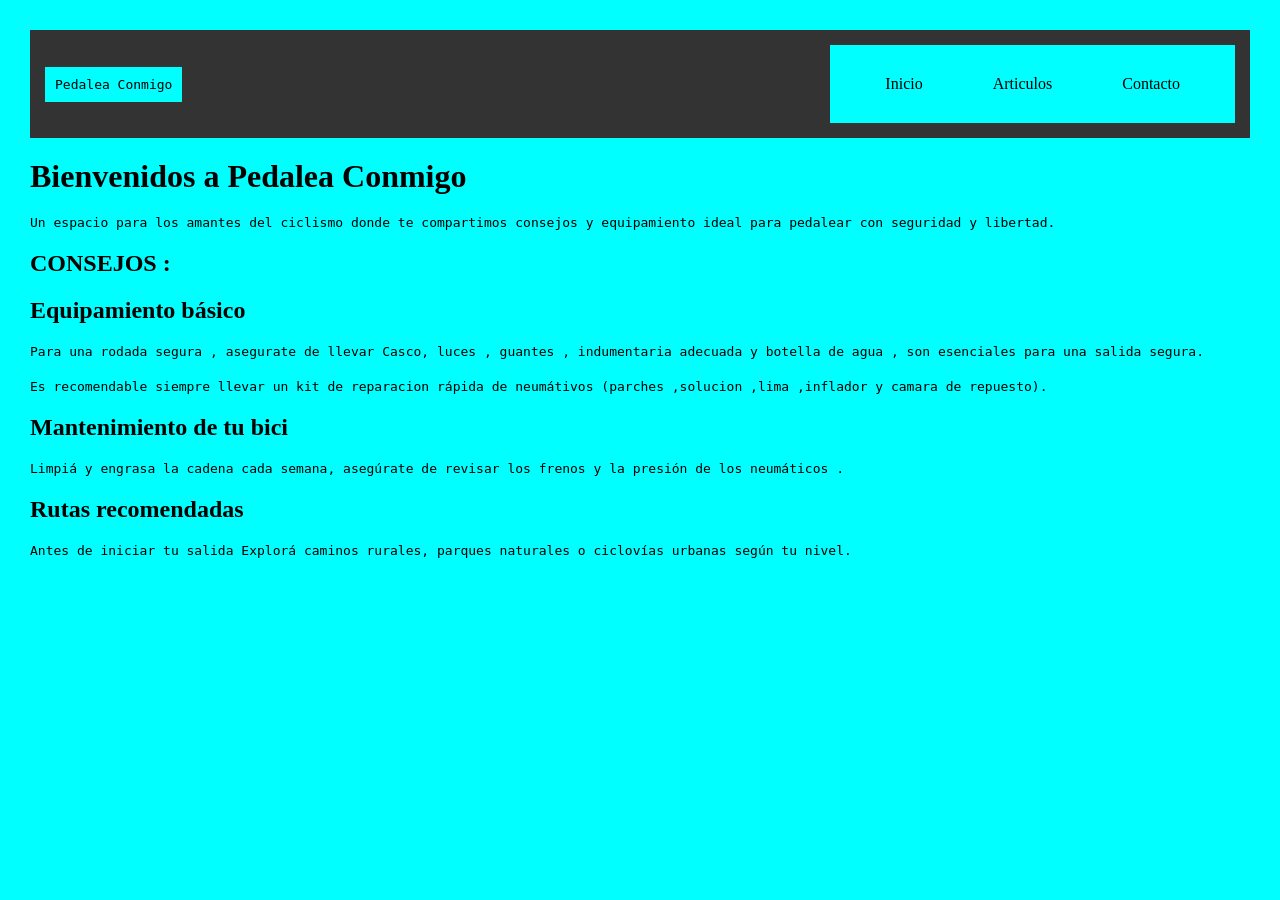
==== index.html @ 7bb85d8d "creacion de carpeta js y Enlaze al mismo (principal y formulario)" ====
<!DOCTYPE html>
<html lang="en">

<head>
    <meta charset="UTF-8">
    <title>ciclismo</title>
    <!--Página Principal (informacion general del sitio/Carrusel)------------------------------------------------------------------------------------------------>
    <link rel="stylesheet" href="css/Styles.css">
    <!--enlazado a css (para darle estilo)----------------------------------------------------------------------------------------------------------------------->

</head>

<body>
    <header>
        <p>Pedalea Conmigo</p>
        <!--Enlaze a las otras Paginas------------------------------------------------------------------------------------------------------------------------------>
        <nav>
            <ul>
                <li><a href="index.html">Inicio</a></li>
                <li><a href="Articulo.html">Articulos</a></li>
                <li><a href="Formulario.html">Contacto</a></li>
            </ul>
        </nav>
    </header>



    <h1>Bienvenidos a Pedalea Conmigo</h1>
    <p>Un espacio para los amantes del ciclismo donde te compartimos consejos y equipamiento ideal
        para pedalear con seguridad y libertad.</p>


    <!-----------------------------------------------------------------CARRUSEL-------------------------------------------------------------------------------------->
    <script src="js/carrusel.js"></script> <!--Enlazado a js-->

    <!--------------------------------------------------------------------------------------------------------------------------------------------------------------->

    <h2>CONSEJOS : </h2>

    <h2>Equipamiento básico</h2>
    <p>Para una rodada segura , asegurate de llevar Casco, luces , guantes , indumentaria adecuada y botella de agua ,
        son esenciales para una salida segura.</p>
    <p>Es recomendable siempre llevar un kit de reparacion rápida de neumátivos (parches ,solucion ,lima ,inflador y
        camara de repuesto).</p>

    <h2>Mantenimiento de tu bici</h2>
    <p>Limpiá y engrasa la cadena cada semana, asegúrate de revisar los frenos y la presión de los neumáticos .</p>

    <h2>Rutas recomendadas</h2>
    <p>Antes de iniciar tu salida Explorá caminos rurales, parques naturales o ciclovías urbanas según tu nivel.</p>


</body>

</html>
---- css/Styles.css ----
/* ELECCION DE PALETA DE COLORES! /*
 /* Color Theme Swatches in Hex */
.The-Black-and-Red-1-hex {
  color: #2A8C82;
}

.The-Black-and-Red-2-hex {
  color: #41BFB3;
}

.The-Black-and-Red-3-hex {
  color: #91F2E9;
}

.The-Black-and-Red-4-hex {
  color: #275950;
}

.The-Black-and-Red-5-hex {
  color: #260101;
}

/* Color Theme Swatches in RGBA */
.The-Black-and-Red-1-rgba {
  color: rgba(42, 140, 130, 1);
}

.The-Black-and-Red-2-rgba {
  color: rgba(65, 191, 178, 1);
}

.The-Black-and-Red-3-rgba {
  color: rgba(145, 242, 232, 1);
}

.The-Black-and-Red-4-rgba {
  color: rgba(39, 89, 80, 1);
}

.The-Black-and-Red-5-rgba {
  color: rgba(38, 0, 0, 1);
}

/* Color Theme Swatches in HSLA */
.The-Black-and-Red-1-hsla {
  color: hsla(174, 53, 35, 1);
}

.The-Black-and-Red-2-hsla {
  color: hsla(174, 49, 50, 1);
}

.The-Black-and-Red-3-hsla {
  color: hsla(174, 79, 76, 1);
}

.The-Black-and-Red-4-hsla {
  color: hsla(168, 38, 25, 1);
}

.The-Black-and-Red-5-hsla {
  color: hsla(0, 96, 7, 1);
}

/*Pagina INICIO-----------------------------------------------------------------------------------------------------------------*/
* {
  /*universal-a toda la pagina*/
  padding: 0%;
  margin: 0%;
  box-sizing: border-box;
  background-color: aqua;
  color: hsla(0, 96, 7, 1);
  font-family: fantasy, papyrus;
  padding: 10px;

p {
  /*logo PEDALEA CONMIGO */
  font-size: 30;
  font-family: monospace;

}

header {
  display: flex;
  justify-content: space-between;
  align-items: center;
  margin: 10px;
  background-color: #333;
  color: black;
  padding: 15px;

}


nav ul {
  display: flex;
  justify-content: center;
  list-style: none;
  padding: 10;
  color: black;
}


nav ul li {
  margin: 0 15px;
}
nav ul li:hover{
  transform: scale(1.50)
}
nav a {
  color: black;
  text-decoration: none;
}



/*Pagina ARTICULOS--------------------------------------------------------------------------------------------------------------*/
.contenedor{
display: flex;
flex-direction: unset;
justify-content: space-around;
flex-wrap: wrap;
margin: 30px;
gap: 20px;
}
.columna{
width: 30%;
text-align: center;
padding: 15px;
}
.columna:hover{
  transform: scale(1.03)
}
.columna img{
  width: 100%;
  height: 80%;
}
.columna h2 {
      color: black;
      margin: 20px 0 10px;
    }

    .columna p {
      color:#2e2e2e;
     
    }
    .columna h3{
      color:#2e2e2e;
      font-style: italic;
    }
/*Pagina CONTACTO--------------------------------------------------------------------------------------------------------------*/


.contacto {
  display: flex;
  justify-content: center;
  align-items: stretch;
  min-height: 100vh;
  padding: 40px;
  gap: 40px;
}

form {
  width: 50%;
  display: flex;
  flex-direction: column;
  border: 2px solid black;
  padding: 20px;
  gap: 10px;
  justify-content: center;
  margin: 0 auto;
}

.info-contacto {
  flex: 1;
  background-color: #2e2e2e;
  color: black;
  padding: 40px;
  border-radius: 10px;
  display: flex;
  flex-direction: column;
  justify-content: center;
  gap: 20px;
}
.info-contacto:hover{
  transform: scale(1.03)
}

.redes {
  display: flex;
  gap: 15px;
  margin-top: 20px;
}

.redes img {
  width: 40px;
  height: 40px;

 
}

.redes img:hover {
  filter: none;
}
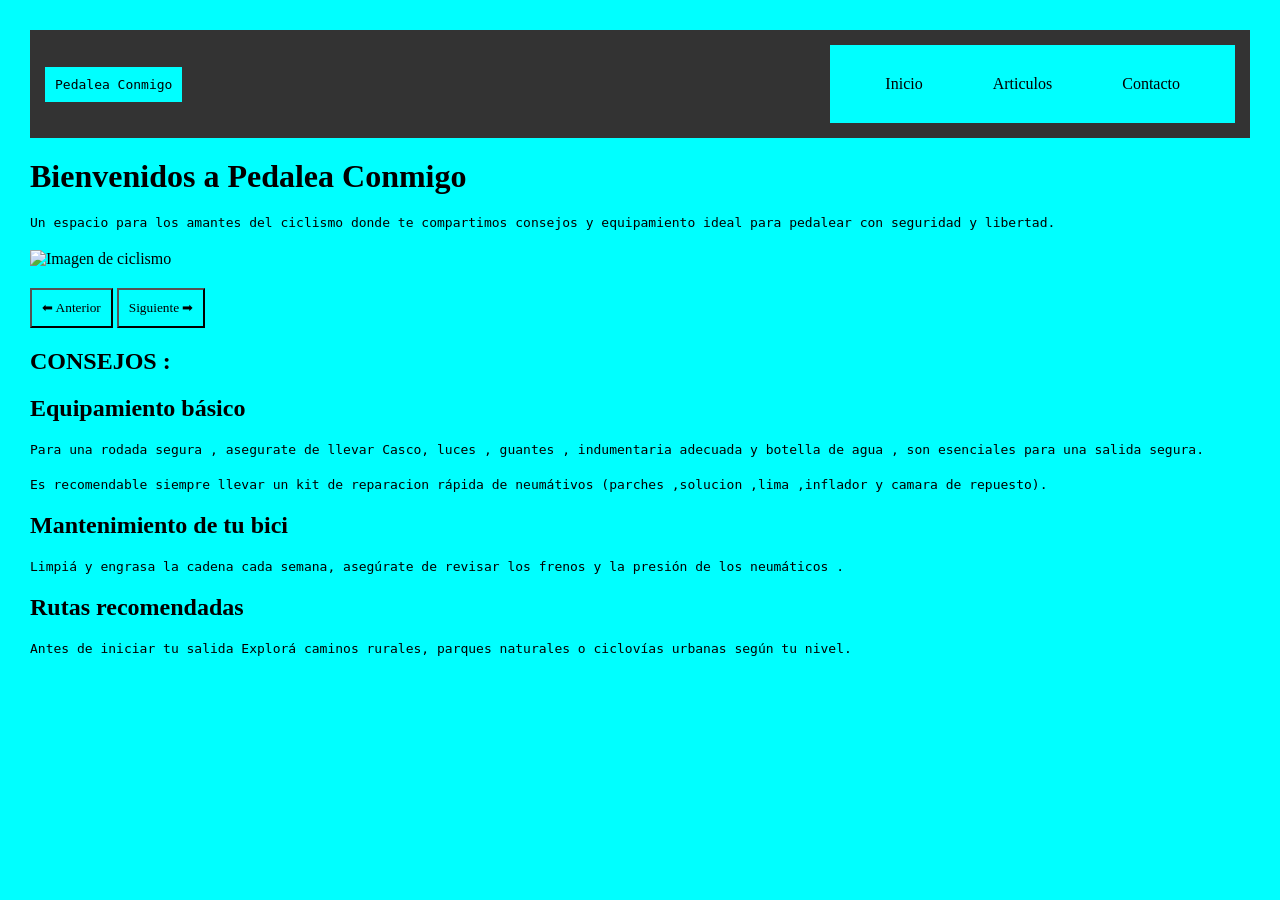
==== commit 7f9fcf0e: "." ====
--- a/index.html
+++ b/index.html
@@ -32,6 +32,15 @@
 
     <!-----------------------------------------------------------------CARRUSEL-------------------------------------------------------------------------------------->
     <script src="js/carrusel.js"></script> <!--Enlazado a js-->
+      <img id="imagen" src="" alt="Imagen de ciclismo">
+
+  <div>
+    <button onclick="retroceder()">⬅ Anterior</button>
+    <button onclick="avanzar()">Siguiente ➡</button>
+  </div>
+
+
+
 
     <!--------------------------------------------------------------------------------------------------------------------------------------------------------------->
 
--- a/css/Styles.css
+++ b/css/Styles.css
@@ -148,7 +148,7 @@
       color:#2e2e2e;
       font-style: italic;
     }
-/*Pagina CONTACTO--------------------------------------------------------------------------------------------------------------*/
+/*Pagina FORMULARIO--------------------------------------------------------------------------------------------------------------*/
 
 
 .contacto {
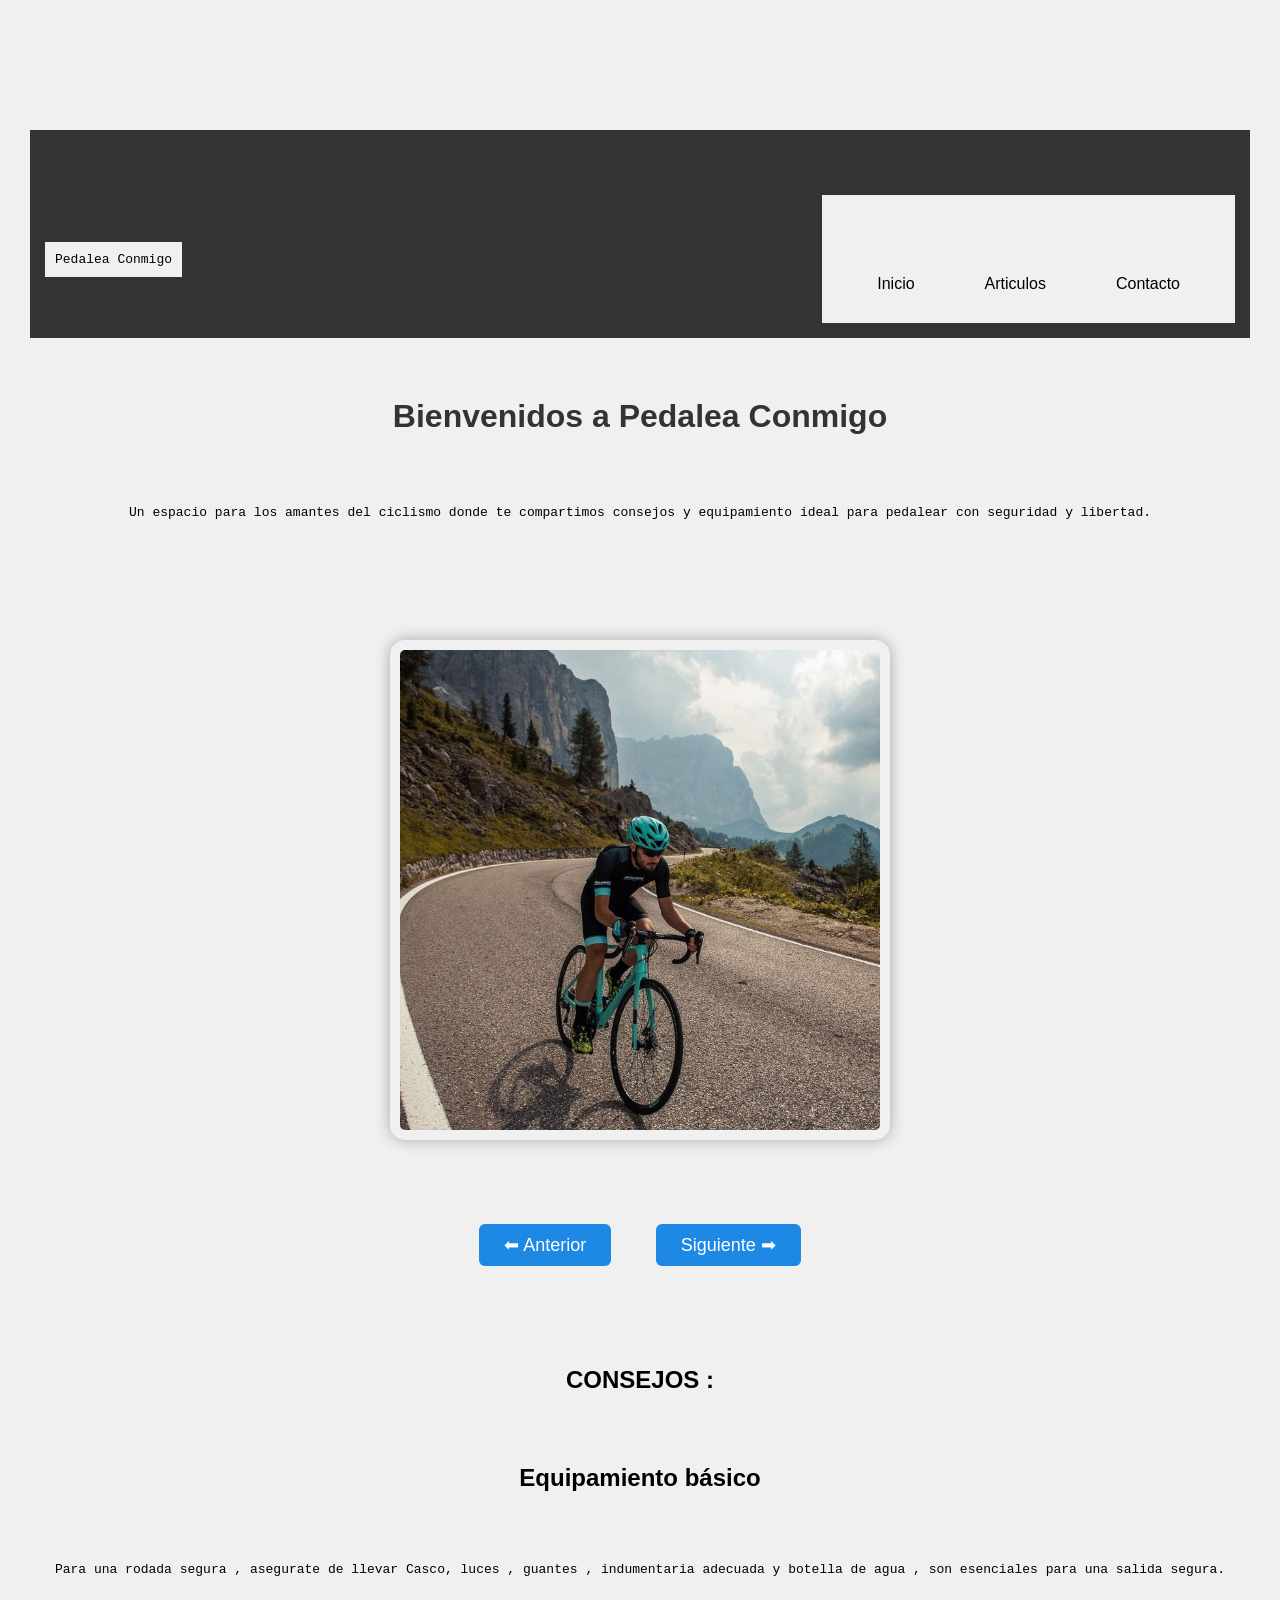
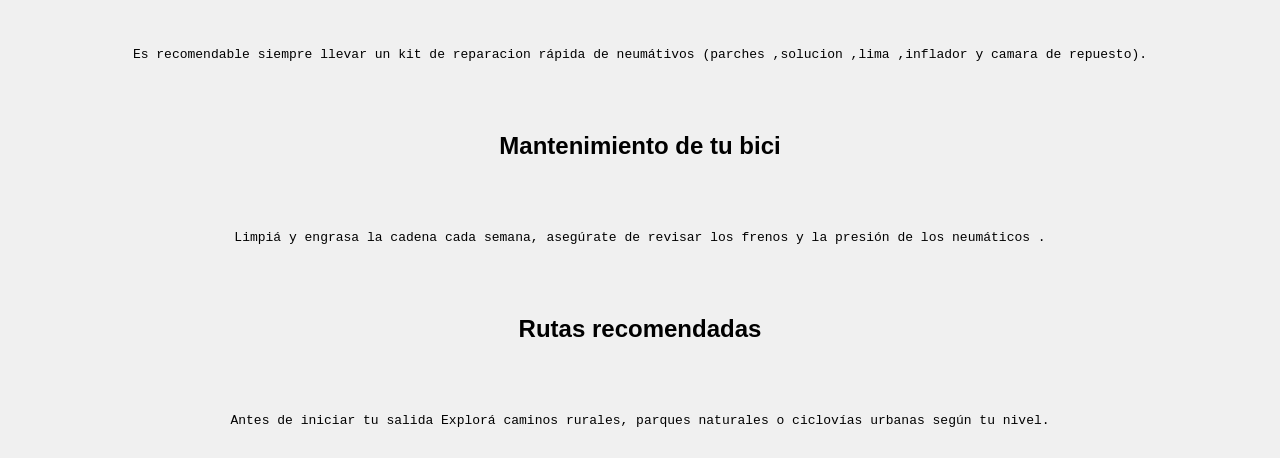
==== commit 9cb1f2fc: "mofic. (index-carrusel)" ====
--- a/index.html
+++ b/index.html
@@ -31,14 +31,18 @@
 
 
     <!-----------------------------------------------------------------CARRUSEL-------------------------------------------------------------------------------------->
+
+
+    <div clas="carrusel">
+        <img id="imagen" src="" alt="Imagen de ciclismo">
+        <div clas="botones">
+            <button onclick="retroceder()">⬅ Anterior</button>
+            <button onclick="avanzar()">Siguiente ➡</button>
+
+        </div>
+    </div>
+
     <script src="js/carrusel.js"></script> <!--Enlazado a js-->
-      <img id="imagen" src="" alt="Imagen de ciclismo">
-
-  <div>
-    <button onclick="retroceder()">⬅ Anterior</button>
-    <button onclick="avanzar()">Siguiente ➡</button>
-  </div>
-
 
 
 
--- a/css/Styles.css
+++ b/css/Styles.css
@@ -201,4 +201,41 @@
 
 .redes img:hover {
   filter: none;
+}
+
+
+
+/*Pagina FORMULARIO--------------------------------------------------------------------------------------------------------------*/
+
+font-family: Arial, sans-serif;
+  text-align: center;
+  background-color: #f0f0f0;
+  margin-top: 50px;
+}
+
+img {
+  width: 500px;
+  height: 500px;
+  border-radius: 15px;
+  box-shadow: 0 0 15px rgba(0,0,0,0.3);
+}
+
+button {
+  margin: 20px;
+  padding: 10px 25px;
+  font-size: 18px;
+  border: none;
+  background-color: #1e88e5;
+  color: white;
+  border-radius: 6px;
+  cursor: pointer;
+  transition: background-color 0.3s;
+}
+
+button:hover {
+  background-color: #1565c0;
+}
+
+h1 {
+  color: #333;
 }
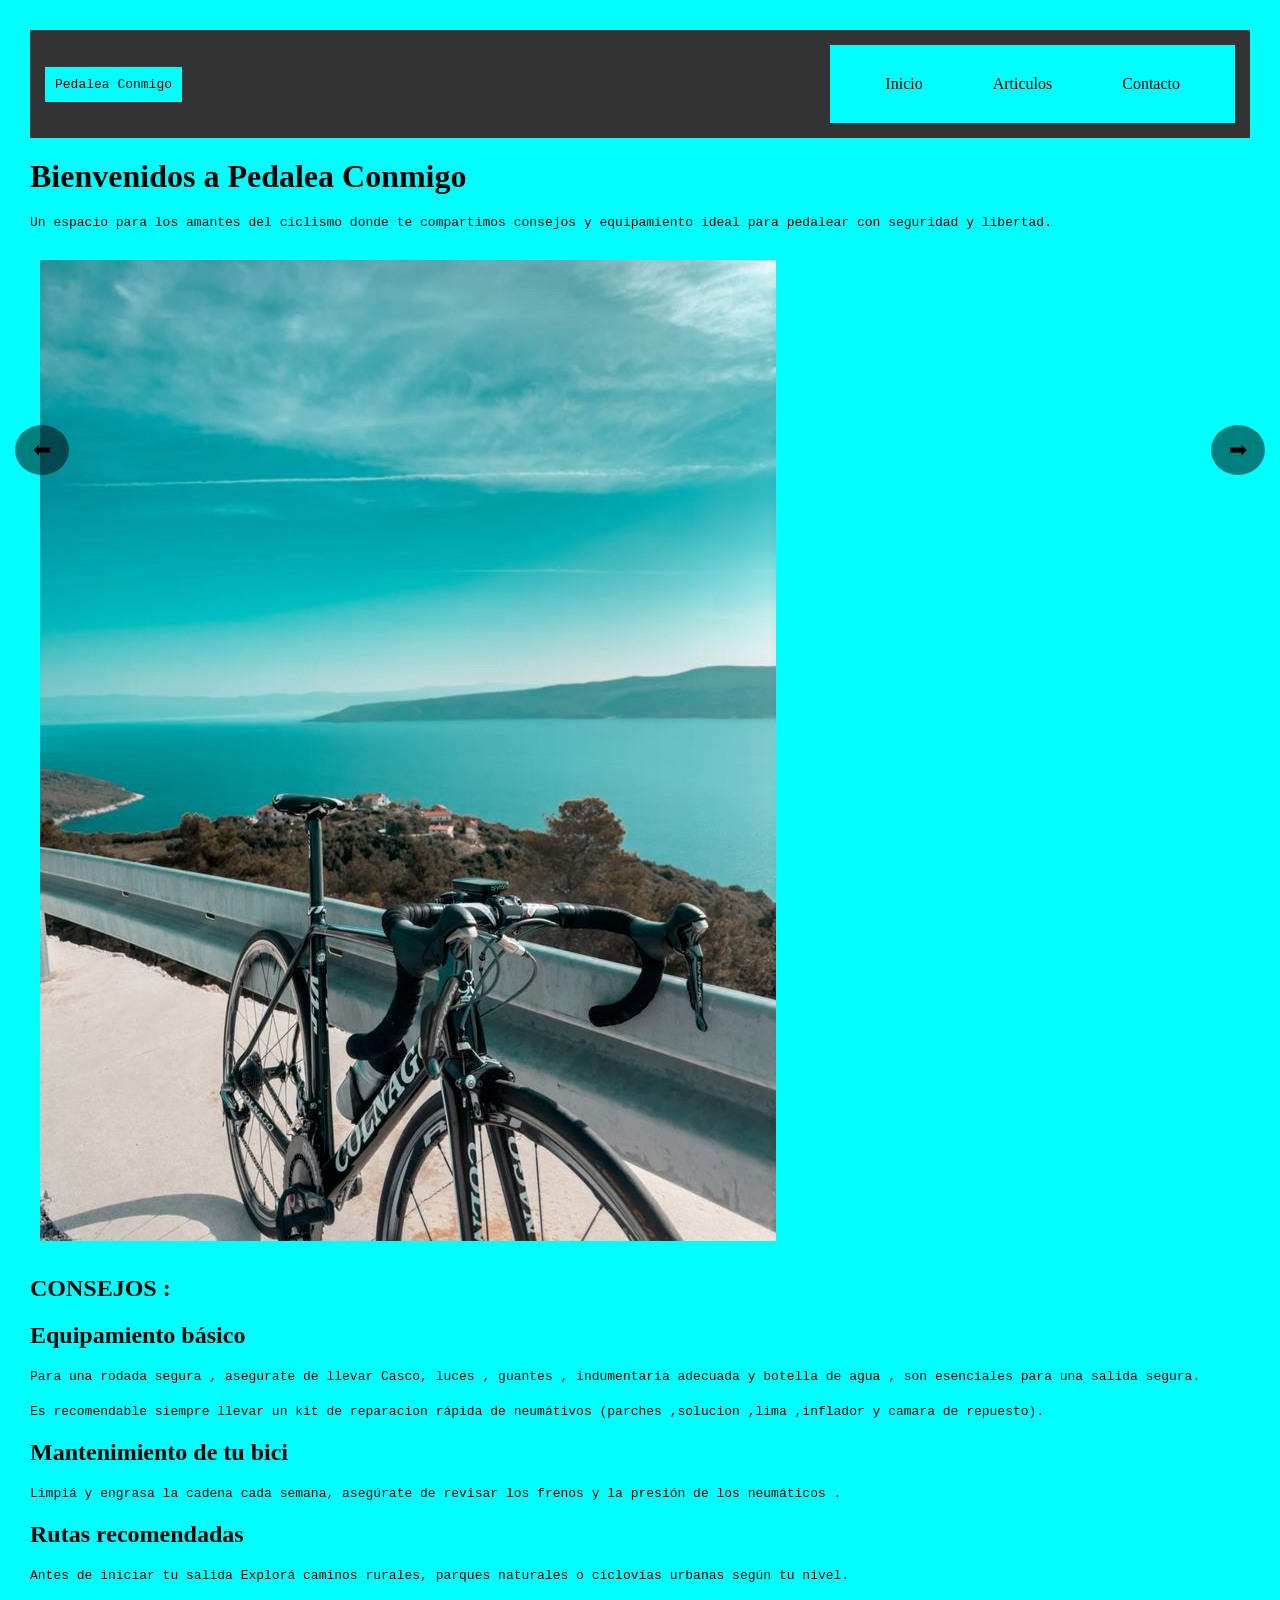
==== commit 2aed5bbd: "style imagen carrusel y boton" ====
--- a/index.html
+++ b/index.html
@@ -35,11 +35,11 @@
 
     <div clas="carrusel">
         <img id="imagen" src="" alt="Imagen de ciclismo">
-        <div clas="botones">
-            <button onclick="retroceder()">⬅ Anterior</button>
-            <button onclick="avanzar()">Siguiente ➡</button>
 
-        </div>
+        <button class="btn-lateral izquierda" onclick="retroceder()">⬅</button>
+        <button class="btn-lateral derecha" onclick="avanzar()">➡</button>
+
+
     </div>
 
     <script src="js/carrusel.js"></script> <!--Enlazado a js-->
--- a/css/Styles.css
+++ b/css/Styles.css
@@ -63,16 +63,17 @@
 }
 
 /*Pagina INICIO-----------------------------------------------------------------------------------------------------------------*/
-* {
-  /*universal-a toda la pagina*/
-  padding: 0%;
-  margin: 0%;
-  box-sizing: border-box;
-  background-color: aqua;
-  color: hsla(0, 96, 7, 1);
-  font-family: fantasy, papyrus;
-  padding: 10px;
-
+
+
+* { /*universal-a toda la pagina*/
+   padding: 0%;
+    margin: 0%; 
+    box-sizing: border-box; 
+    font-family: fantasy, papyrus;
+     background-color: aqua; 
+     color: hsla(0, 96, 7, 1); 
+     padding: 10px;
+   
 p {
   /*logo PEDALEA CONMIGO */
   font-size: 30;
@@ -205,37 +206,44 @@
 
 
 
-/*Pagina FORMULARIO--------------------------------------------------------------------------------------------------------------*/
-
-font-family: Arial, sans-serif;
-  text-align: center;
-  background-color: #f0f0f0;
-  margin-top: 50px;
-}
-
-img {
-  width: 500px;
-  height: 500px;
-  border-radius: 15px;
-  box-shadow: 0 0 15px rgba(0,0,0,0.3);
-}
-
-button {
-  margin: 20px;
-  padding: 10px 25px;
-  font-size: 18px;
+/*Pagina CARRUSEL--------------------------------------------------------------------------------------------------------------*/
+
+.carrusel{
+  position: relative;
+ width: 100%;
+  margin: 0;
+}
+.carrusel img{
+width:100%;/*ANCHO*/
+height:400% ;/*ALTO*/
+border: 3px solid #333; /*COLOR BORDE*/
+object-fit: cover; /*ajusta la imagen*/
+border-radius: 8px;
+
+}
+
+.btn-lateral {
+  position: absolute;
+  top: 50%;
+  transform: translateY(-50%); 
+  background-color: rgba(0,0,0,0.5);
+  color: black;
   border: none;
-  background-color: #1e88e5;
-  color: white;
-  border-radius: 6px;
+  padding: 12px 18px;
+  font-size: 22px;
   cursor: pointer;
-  transition: background-color 0.3s;
-}
-
-button:hover {
-  background-color: #1565c0;
-}
-
-h1 {
-  color: #333;
+  border-radius: 50%;
+  transition: 0.3s ease;
+}
+
+.izquierda {
+  left: 15px;
+}
+
+.derecha {
+  right: 15px;
+}
+.btn-lateral:hover {
+  background-color: #333;
+  transform: translateY(-50%) scale(1.1);
 }
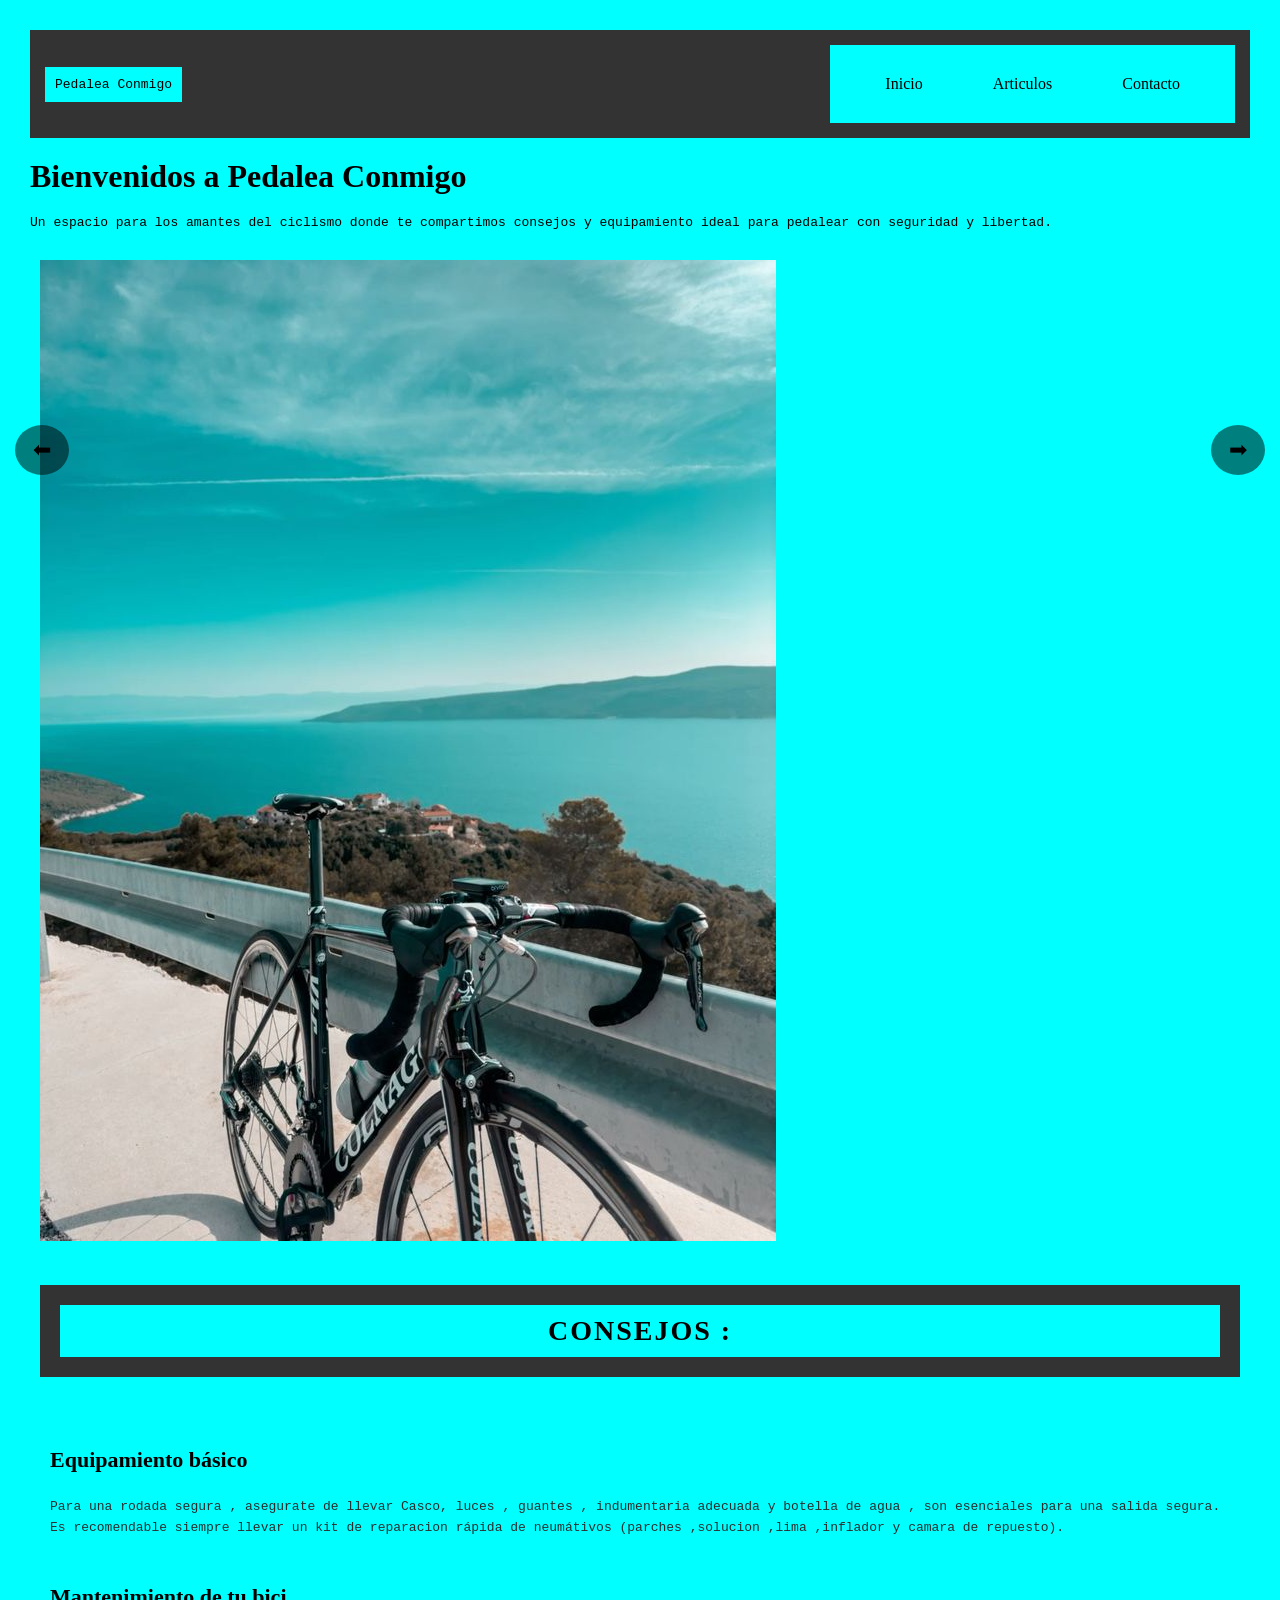
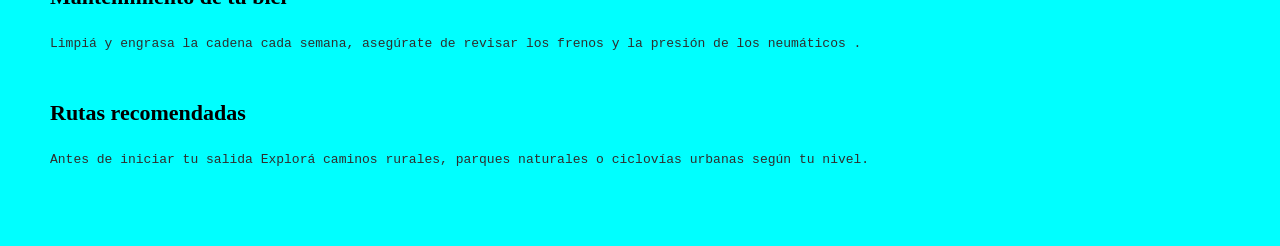
==== commit 5cd7806f: "remodelacion de consejos" ====
--- a/index.html
+++ b/index.html
@@ -48,20 +48,22 @@
 
     <!--------------------------------------------------------------------------------------------------------------------------------------------------------------->
 
-    <h2>CONSEJOS : </h2>
+<section class="seccion-consejos">
+  <h2>CONSEJOS : </h2>
+</section>
 
-    <h2>Equipamiento básico</h2>
-    <p>Para una rodada segura , asegurate de llevar Casco, luces , guantes , indumentaria adecuada y botella de agua ,
-        son esenciales para una salida segura.</p>
-    <p>Es recomendable siempre llevar un kit de reparacion rápida de neumátivos (parches ,solucion ,lima ,inflador y
-        camara de repuesto).</p>
+<div class="texto-consejos">
+  <h3>Equipamiento básico</h3>
+  <p>Para una rodada segura , asegurate de llevar Casco, luces , guantes , indumentaria adecuada y botella de agua , son esenciales para una salida segura.
 
-    <h2>Mantenimiento de tu bici</h2>
-    <p>Limpiá y engrasa la cadena cada semana, asegúrate de revisar los frenos y la presión de los neumáticos .</p>
+Es recomendable siempre llevar un kit de reparacion rápida de neumátivos (parches ,solucion ,lima ,inflador y camara de repuesto).</p>
 
-    <h2>Rutas recomendadas</h2>
-    <p>Antes de iniciar tu salida Explorá caminos rurales, parques naturales o ciclovías urbanas según tu nivel.</p>
+  <h3>Mantenimiento de tu bici</h3>
+  <p>Limpiá y engrasa la cadena cada semana, asegúrate de revisar los frenos y la presión de los neumáticos .</p>
 
+  <h3>Rutas recomendadas</h3>
+  <p>Antes de iniciar tu salida Explorá caminos rurales, parques naturales o ciclovías urbanas según tu nivel.</p>
+</div>
 
 </body>
 
--- a/css/Styles.css
+++ b/css/Styles.css
@@ -113,7 +113,38 @@
   text-decoration: none;
 }
 
-
+/* INICIO - CONSEJOS -------------------- ----------------------------------------------------------------------------*/
+.seccion-consejos{
+  background-color: #333;
+  padding: 20px;
+  text-align: center;
+  margin-top: 40px;
+  border-radius:0;
+  margin: 20px;
+}
+
+.seccion-consejos h2 {
+  color: black;
+  font-size: 28px;
+  letter-spacing: 2px;
+}
+
+
+.texto-consejos {
+  margin: 25px 10px;
+  line-height: 1.6;
+}
+
+.texto-consejos h3 {
+  margin-top: 20px;
+  color: black;
+  font-size: 22px;
+}
+
+.texto-consejos p {
+  color: #2e2e2e;
+  margin-bottom: 10px;
+}
 
 /*Pagina ARTICULOS--------------------------------------------------------------------------------------------------------------*/
 .contenedor{
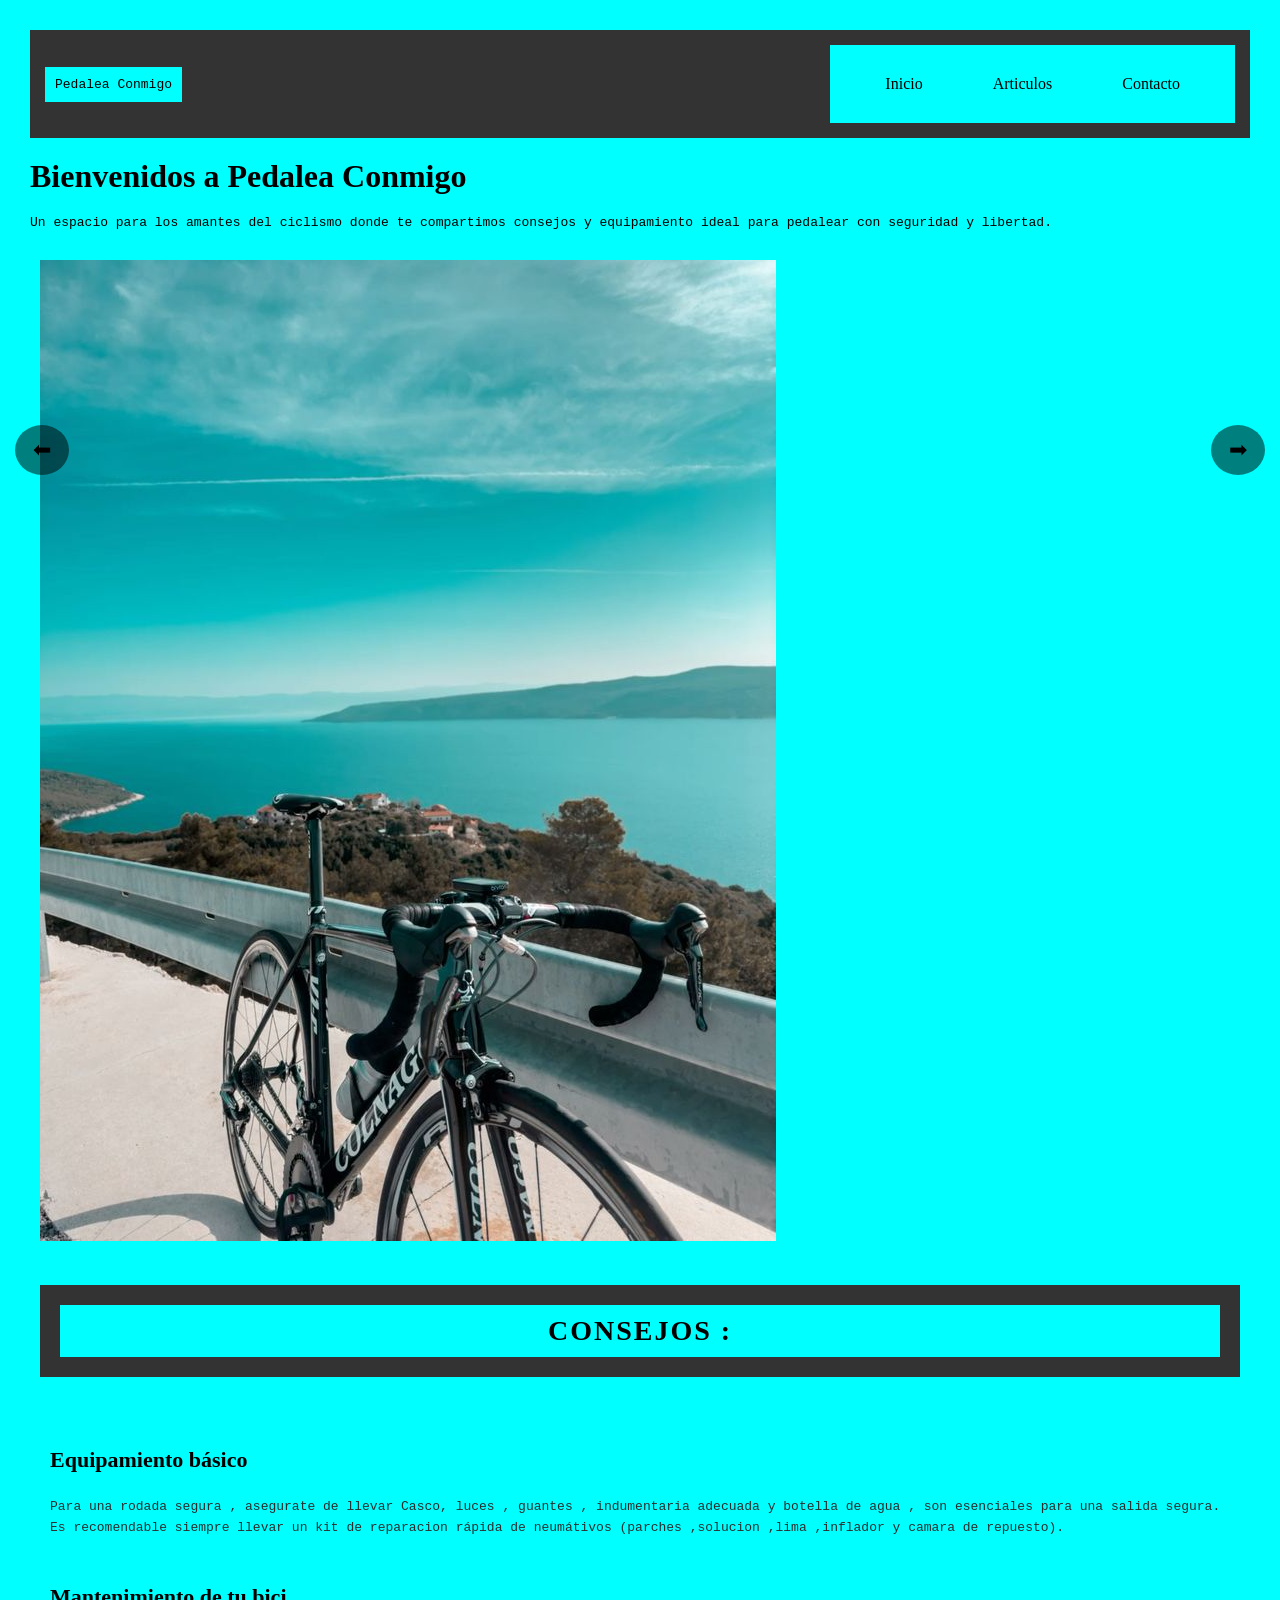
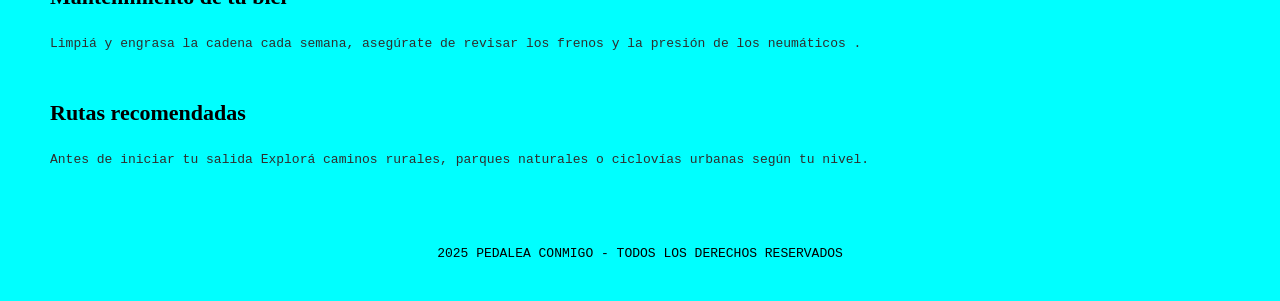
==== commit e8bc1dad: "Pie de Pagina" ====
--- a/index.html
+++ b/index.html
@@ -65,6 +65,12 @@
   <p>Antes de iniciar tu salida Explorá caminos rurales, parques naturales o ciclovías urbanas según tu nivel.</p>
 </div>
 
+
+ <div class="pie-pagina">
+ <p>2025 PEDALEA CONMIGO - TODOS LOS DERECHOS RESERVADOS</p>
+ </div>
+   
+  
 </body>
 
 </html>
--- a/css/Styles.css
+++ b/css/Styles.css
@@ -113,6 +113,10 @@
   text-decoration: none;
 }
 
+.pie-pagina{
+text-align: center;
+}
+
 /* INICIO - CONSEJOS -------------------- ----------------------------------------------------------------------------*/
 .seccion-consejos{
   background-color: #333;
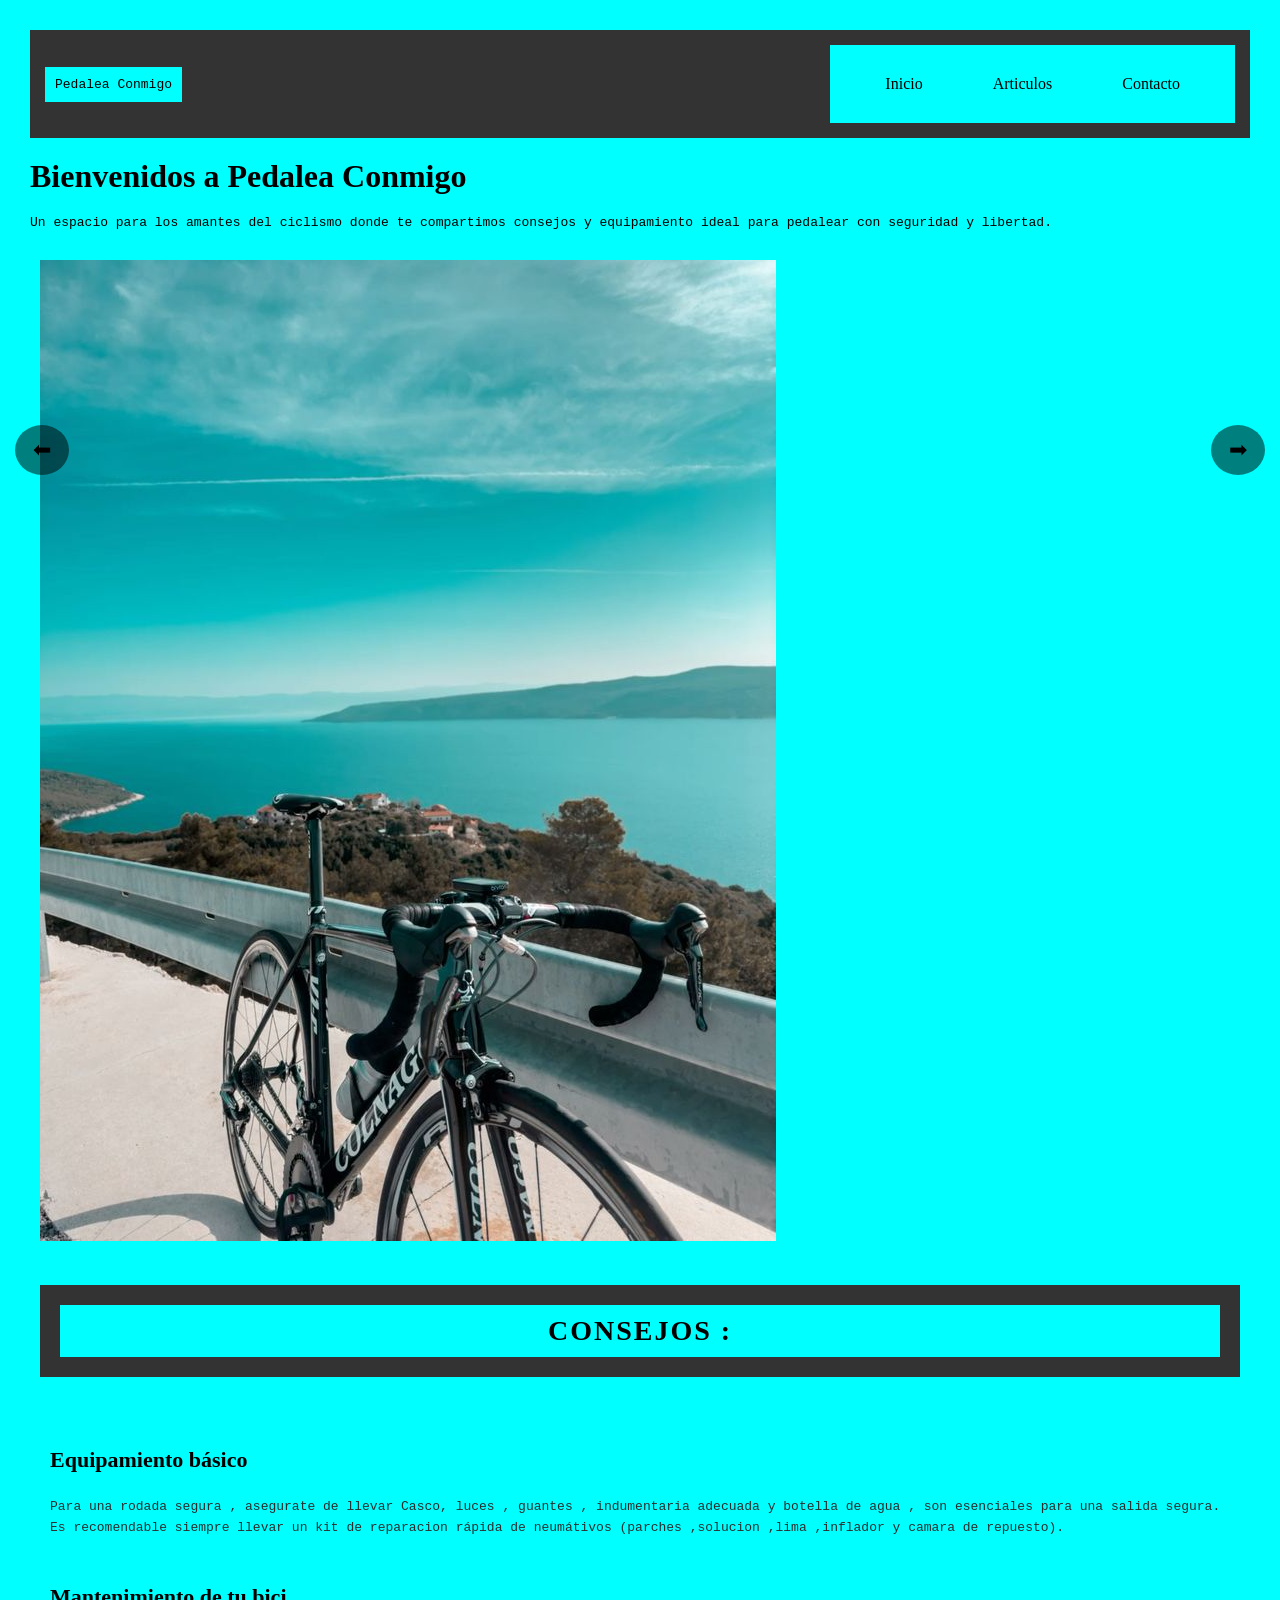
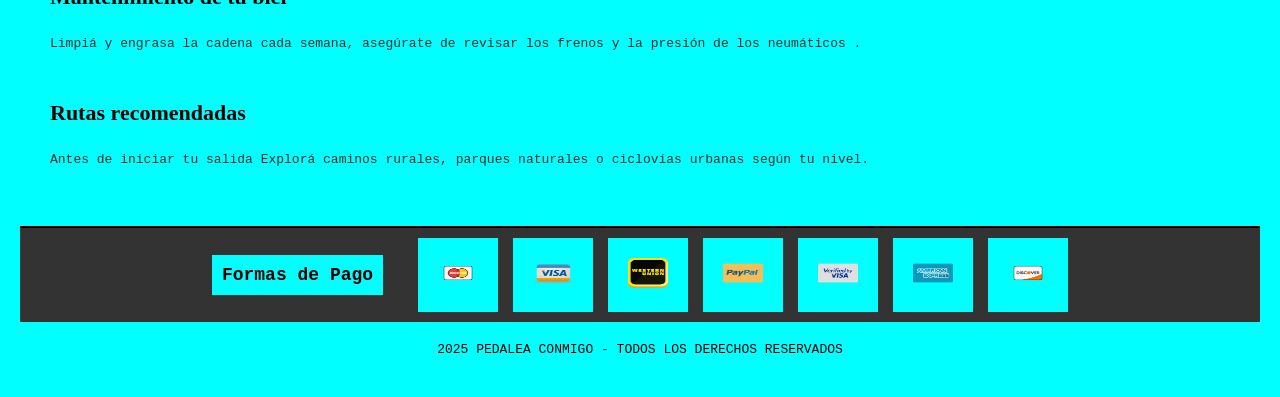
==== commit 930a93c7: "medios de pago" ====
--- a/index.html
+++ b/index.html
@@ -66,6 +66,17 @@
 </div>
 
 
+<div class="medios-pago">
+    <p>Formas de Pago</p>
+        <a href="#"><img src="ImagenesCycle/1495815236-jd07_84584.png" alt=""></a>
+        <a href="#"><img src="ImagenesCycle/businesspaymentcard_paymentcard_visa_negocio_pag_2339.png" alt=""></a>
+        <a href="#"><img src="ImagenesCycle/wu_99448.png" alt=""></a>
+        <a href="#"><img src="ImagenesCycle/credit_card_paypal_payment_method_icon_134923.png" alt=""></a>
+         <a href="#"><img src="ImagenesCycle/credit_card_verified_by_visa_icon_134927 (1).png" alt=""></a>
+         <a href="#"><img src="ImagenesCycle/credit_card_american_express_payment_method_icon_134924.png" alt=""></a>
+         <a href="#"><img src="ImagenesCycle/1495815234-jd03_84587.png" alt=""></a>
+      </div>
+
  <div class="pie-pagina">
  <p>2025 PEDALEA CONMIGO - TODOS LOS DERECHOS RESERVADOS</p>
  </div>
--- a/css/Styles.css
+++ b/css/Styles.css
@@ -73,11 +73,11 @@
      background-color: aqua; 
      color: hsla(0, 96, 7, 1); 
      padding: 10px;
-   
+   }
 p {
   /*logo PEDALEA CONMIGO */
   font-size: 30;
-  font-family: monospace;
+ font-family: monospace;
 
 }
 
@@ -113,12 +113,40 @@
   text-decoration: none;
 }
 
+.medios-pago {
+  display: flex;
+  align-items: center;
+  justify-content: center;
+  gap: 15px; 
+ padding: 10px;
+  background-color: #333; 
+  color: aqua; 
+  flex-wrap: wrap; 
+  border-top: 2px solid black; 
+}
+.medios-pago p {
+  color: #260101;
+  margin-right: 20px;
+  font-weight: bold;
+  font-size: 18px;
+}
+
+.medios-pago img {
+  width: 60px;   
+  height: 50px;
+}
+
+.medios-pago img:hover {
+  transform: scale(1.15);
+}
+
 .pie-pagina{
 text-align: center;
 }
 
-/* INICIO - CONSEJOS -------------------- ----------------------------------------------------------------------------*/
-.seccion-consejos{
+
+/* INICIO - CONSEJOS ------------------------------------------------------------------------------------------------*/
+.seccion-consejos {
   background-color: #333;
   padding: 20px;
   text-align: center;
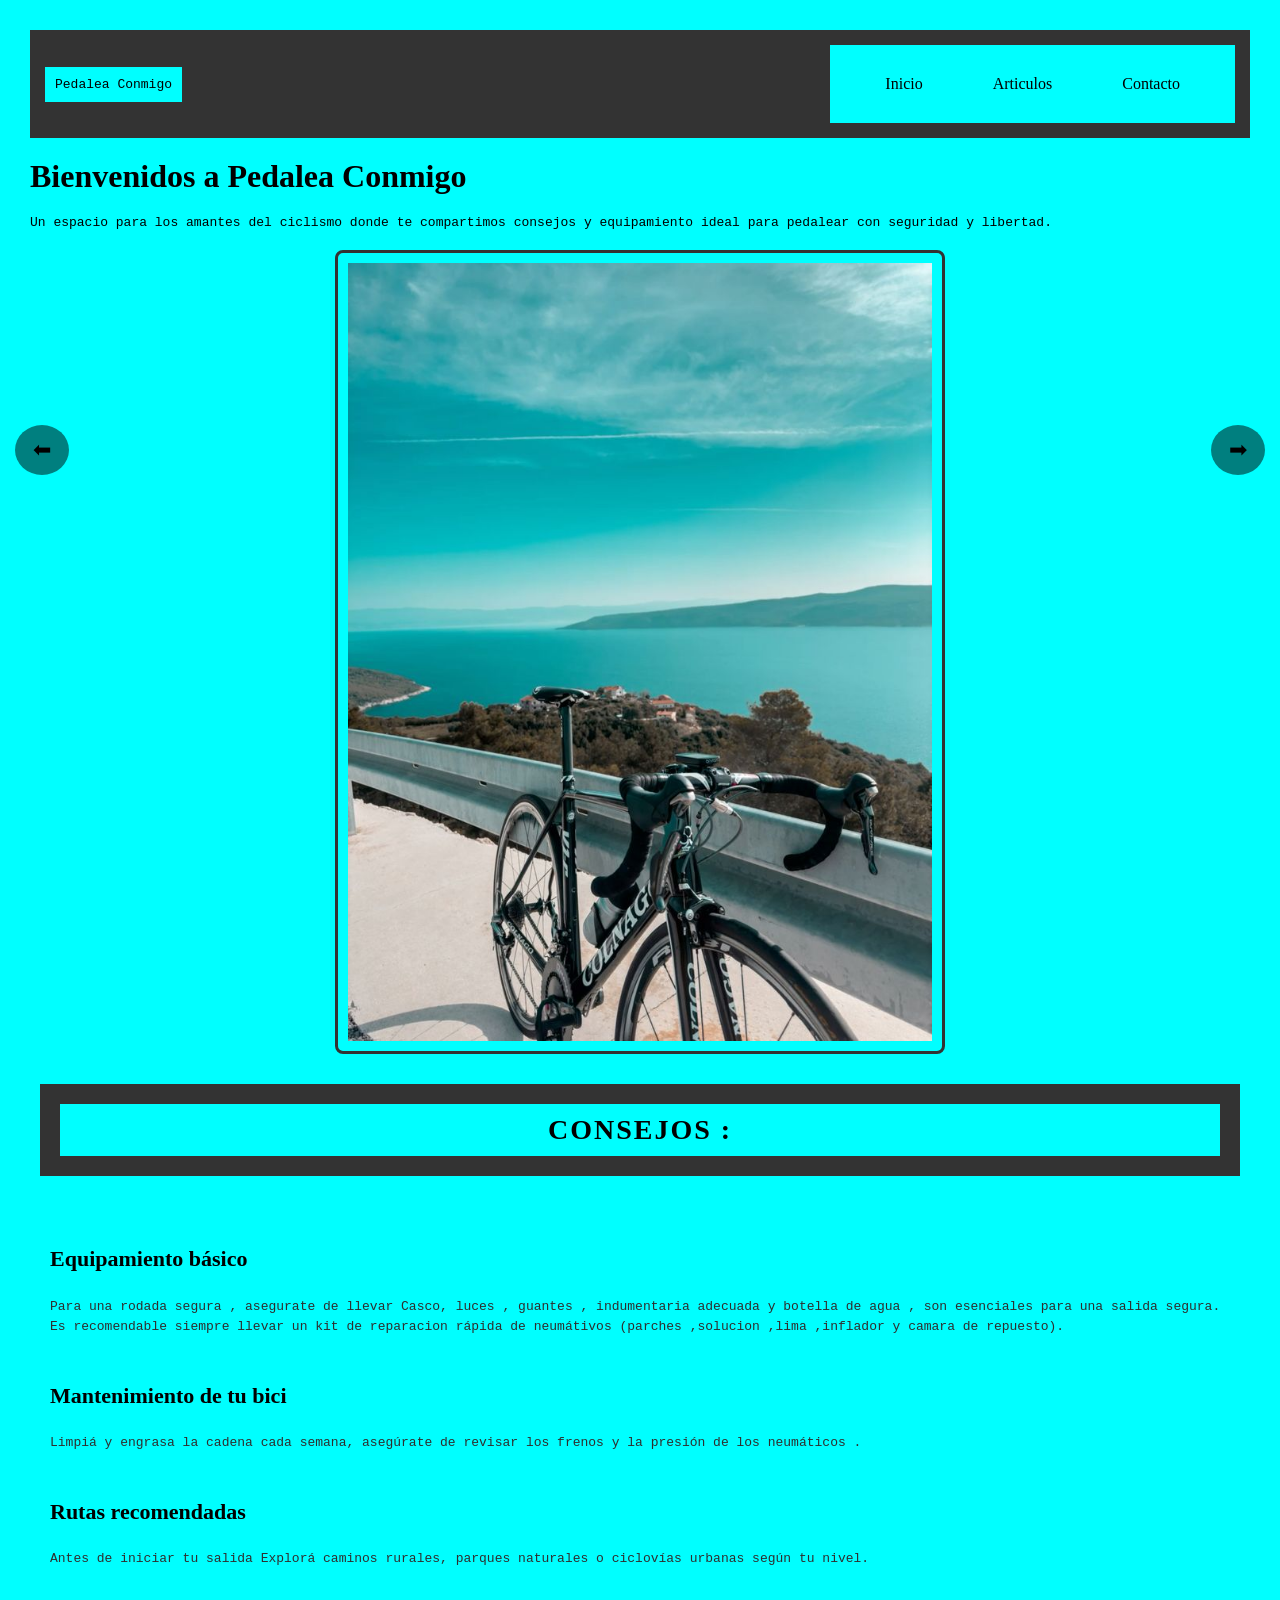
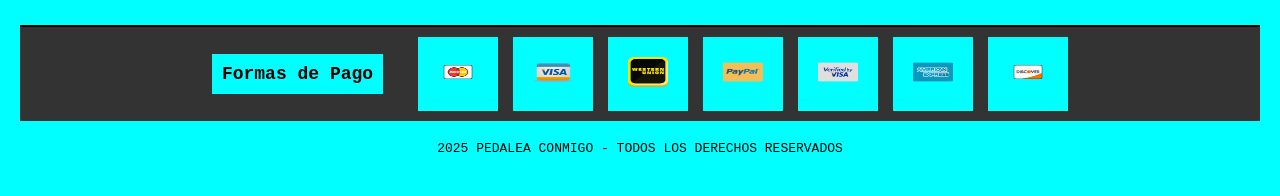
==== commit 111a8ea9: "fin" ====
--- a/index.html
+++ b/index.html
@@ -33,7 +33,7 @@
     <!-----------------------------------------------------------------CARRUSEL-------------------------------------------------------------------------------------->
 
 
-    <div clas="carrusel">
+    <div class="carrusel">
         <img id="imagen" src="" alt="Imagen de ciclismo">
 
         <button class="btn-lateral izquierda" onclick="retroceder()">⬅</button>
--- a/css/Styles.css
+++ b/css/Styles.css
@@ -246,8 +246,50 @@
   justify-content: center;
   gap: 20px;
 }
+.contacto .item{
+  display: flex;
+  flex-direction: column;
+  gap: 5px;
+}
+
+
+.contacto input,
+.contacto textarea {
+  width: 100%;
+  padding: 10px;
+  border: 2px solid black;
+  border-radius: 6px;
+  outline: none;
+  font-size: 1rem;
+  background-color: aqua; 
+  transition: 0.3s;
+}
+
+.contacto input:focus,
+.contacto textarea:focus {
+  border-color: #2a8c82;
+  box-shadow: 0 0 4px #2a8c82;
+  background-color: #ffffff; 
+}
+
+
+
 .info-contacto:hover{
   transform: scale(1.03)
+}
+
+.mensaje-final {
+  margin-top: 15px;
+  text-align: center;
+}
+
+.mensaje-final p {
+  background-color: white;
+  border: 1px solid black;
+  padding: 12px;
+  border-radius: 8px;
+  font-weight: bold;
+
 }
 
 .redes {
@@ -272,13 +314,16 @@
 /*Pagina CARRUSEL--------------------------------------------------------------------------------------------------------------*/
 
 .carrusel{
-  position: relative;
+  
  width: 100%;
+ height: 200%;
   margin: 0;
+  display: flex;
+justify-content: center;
 }
 .carrusel img{
-width:100%;/*ANCHO*/
-height:400% ;/*ALTO*/
+width:50%;/*ANCHO*/
+heigth:50%;/*ALTO*/
 border: 3px solid #333; /*COLOR BORDE*/
 object-fit: cover; /*ajusta la imagen*/
 border-radius: 8px;
